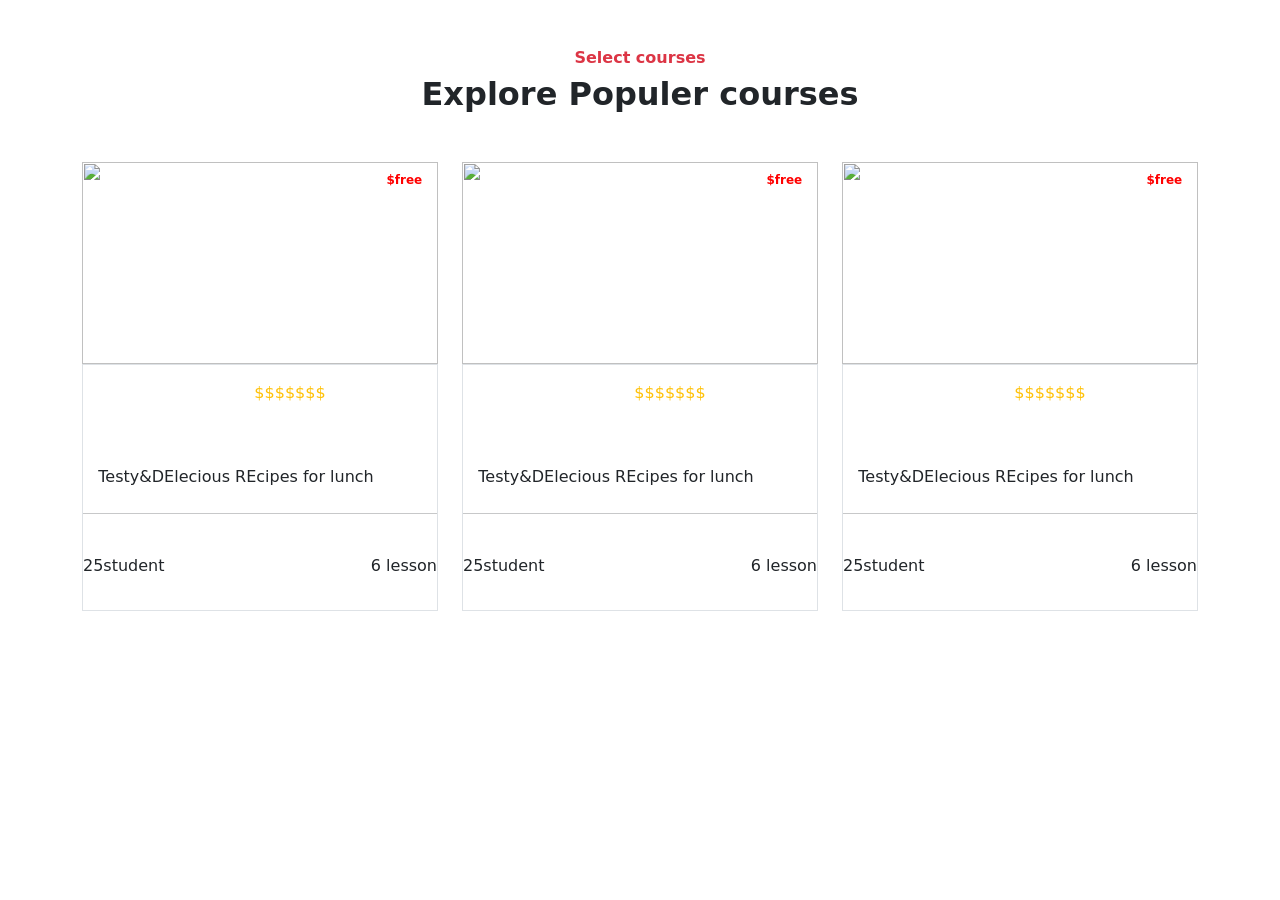
==== index.html @ 07d75192 "first commit" ====
<!DOCTYPE html>
<html lang="en">

<head>
    <meta charset="UTF-8">
    <meta name="viewport" content="width=device-width, initial-scale=1.0">
    <title>Document</title>
    <link href="https://cdn.jsdelivr.net/npm/bootstrap@5.3.8/dist/css/bootstrap.min.css" rel="stylesheet"
        integrity="sha384-sRIl4kxILFvY47J16cr9ZwB07vP4J8+LH7qKQnuqkuIAvNWLzeN8tE5YBujZqJLB" crossorigin="anonymous">
    <link rel="stylesheet" href="mai.css">
</head>

<body>

    <section class="courses text-center py-5">
        <h6 class="text-danger  fw-bold">Select courses</h6>
        <h2 class="fw-bold mb-5">Explore Populer courses</h2>

        <div class="container">
            <div class="row g-4 justify-content-center">
               <div class="col-md-4">
                    <div class="position-relative">
                        <img width="100%" height="202px"
                            src="https://keenitsolutions.com/products/html/educavo/assets/images/courses/main-home/1.jpg">
                        <span class="badge position-absolute top-0 end-0 m-2 " >$free</span>
                    </div>
                    <div class="border xx">
                        <div class="card-body d-flex flex-column  gap-2">
                            <p class="text-warning mb-1 mt-3 yy">$$$$$$$</p>
                            <a href="#" class="mt-5 me-5"> Testy&DElecious REcipes for lunch</a>
                            <hr>
                            <div class="bg-white  d-flex justify-content-between py-3">
                                <p>25student</p>
                                <p>6 lesson</p>

                            </div>

                        </div>

                    </div>

                </div>

               <div class="col-md-4">
                    <div class="position-relative">
                        <img width="100%" height="202px"
                            src="https://keenitsolutions.com/products/html/educavo/assets/images/courses/main-home/1.jpg">
                        <span class="badge position-absolute top-0 end-0 m-2 " >$free</span>
                    </div>
                    <div class="border xx">
                        <div class="card-body d-flex flex-column  gap-2">
                            <p class="text-warning mb-1 mt-3 yy">$$$$$$$</p>
                            <a href="#" class="mt-5 me-5"> Testy&DElecious REcipes for lunch</a>
                            <hr>
                            <div class="bg-white  d-flex justify-content-between py-3">
                                <p>25student</p>
                                <p>6 lesson</p>

                            </div>

                        </div>

                    </div>

                </div>

                <div class="col-md-4">
                    <div class="position-relative">
                        <img width="100%" height="202px"
                            src="https://keenitsolutions.com/products/html/educavo/assets/images/courses/main-home/1.jpg">
                        <span class="badge position-absolute top-0 end-0 m-2 " >$free</span>
                    </div>
                    <div class="border xx">
                        <div class="card-body d-flex flex-column  gap-2">
                            <p class="text-warning mb-1 mt-3 yy">$$$$$$$</p>
                            <a href="#" class="mt-5 me-5"> Testy&DElecious REcipes for lunch</a>
                            <hr>
                            <div class="bg-white  d-flex justify-content-between py-3">
                                <p>25student</p>
                                <p>6 lesson</p>

                            </div>

                        </div>

                    </div>

                </div>


            </div>
        </div>

    </section>













    <script src="https://cdn.jsdelivr.net/npm/bootstrap@5.3.8/dist/js/bootstrap.bundle.min.js"
        integrity="sha384-FKyoEForCGlyvwx9Hj09JcYn3nv7wiPVlz7YYwJrWVcXK/BmnVDxM+D2scQbITxI"
        crossorigin="anonymous"></script>

</body>

</html>
---- mai.css ----
*{
    margin: 0;
    padding: 0;
    box-sizing: border-box;
}
a{
    text-decoration: none;
    color: inherit;
}


.xx{
 
position: relative;
}
.yy{
    margin-left: 60px;
}
.ss{
    margin-top: 150px;
margin-right: 100px;
position: absolute;
right: 10px;
top: 25px;
display: flex;
gap: 40px;
}
.badge{
    color: red;
}
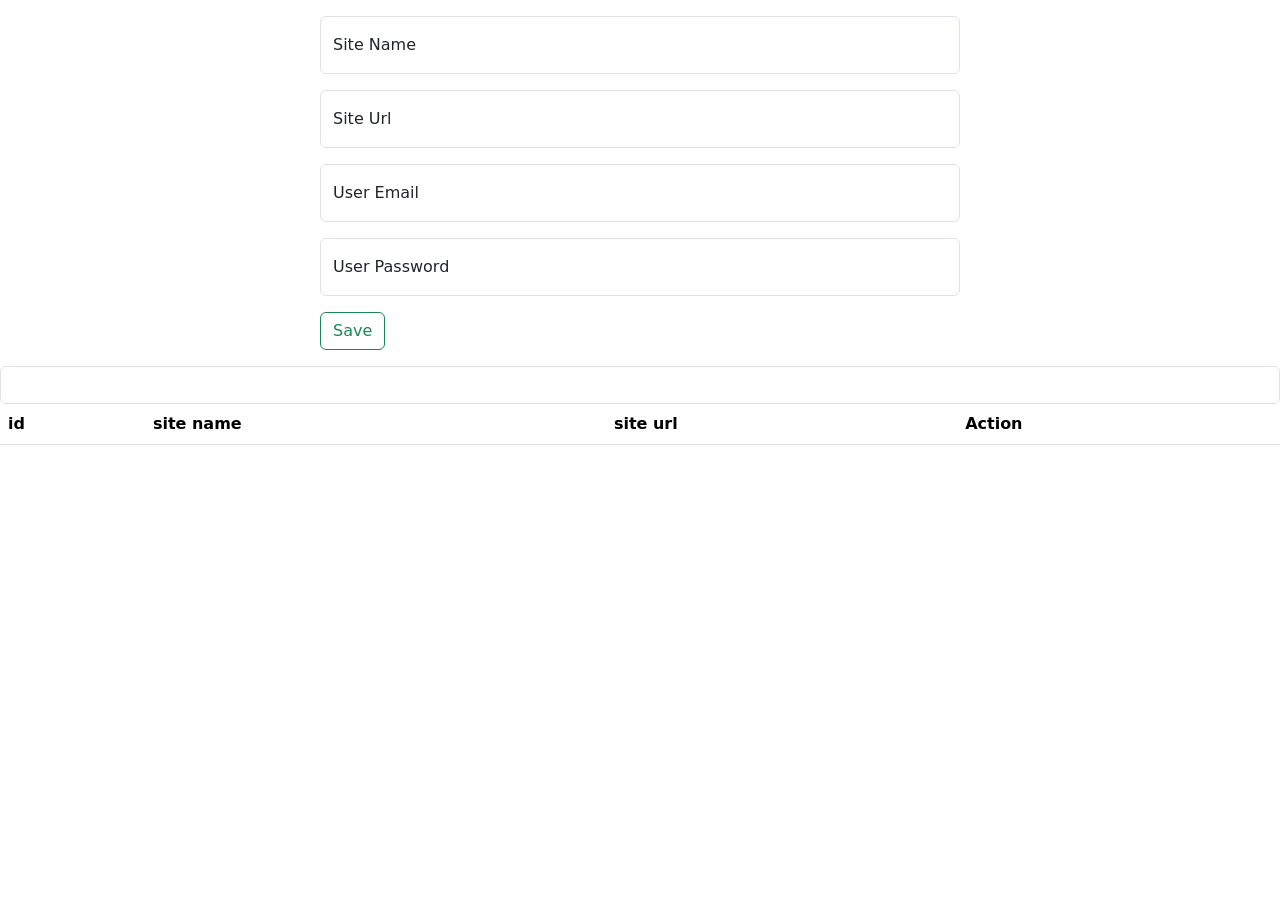
==== commit a2697772: "first commit" ====
--- a/index.html
+++ b/index.html
@@ -7,92 +7,52 @@
     <title>Document</title>
     <link href="https://cdn.jsdelivr.net/npm/bootstrap@5.3.8/dist/css/bootstrap.min.css" rel="stylesheet"
         integrity="sha384-sRIl4kxILFvY47J16cr9ZwB07vP4J8+LH7qKQnuqkuIAvNWLzeN8tE5YBujZqJLB" crossorigin="anonymous">
-    <link rel="stylesheet" href="mai.css">
+    <link rel="stylesheet" href="main.css">
 </head>
 
 <body>
+<form class="BookMarkForm w-50 m-auto mt-3">
+    <div class="form-floating mb-3">
+        <input type="text" class="form-control" id="floatingInput" placeholder="Enter Site Name">
+        <label for="floatingInput">Site Name</label>
+    </div>
 
-    <section class="courses text-center py-5">
-        <h6 class="text-danger  fw-bold">Select courses</h6>
-        <h2 class="fw-bold mb-5">Explore Populer courses</h2>
+    <div class="form-floating mb-3">
+        <input type="text" class="form-control" id="floatingInput" placeholder="Enter Site Url">
+        <label for="floatingInput">Site Url</label>
+    </div>
 
-        <div class="container">
-            <div class="row g-4 justify-content-center">
-               <div class="col-md-4">
-                    <div class="position-relative">
-                        <img width="100%" height="202px"
-                            src="https://keenitsolutions.com/products/html/educavo/assets/images/courses/main-home/1.jpg">
-                        <span class="badge position-absolute top-0 end-0 m-2 " >$free</span>
-                    </div>
-                    <div class="border xx">
-                        <div class="card-body d-flex flex-column  gap-2">
-                            <p class="text-warning mb-1 mt-3 yy">$$$$$$$</p>
-                            <a href="#" class="mt-5 me-5"> Testy&DElecious REcipes for lunch</a>
-                            <hr>
-                            <div class="bg-white  d-flex justify-content-between py-3">
-                                <p>25student</p>
-                                <p>6 lesson</p>
+    <div class="form-floating mb-3">
+        <input type="email" class="form-control" id="floatingInput" placeholder="Enter User Email">
+        <label for="floatingInput">User Email</label>
+    </div>
 
-                            </div>
+    <div class="form-floating mb-3">
+        <input type="password" class="form-control" id="floatingInput" placeholder="Enter User Password">
+        <label for="floatingInput">User Password</label>
+    </div>
 
-                        </div>
+    <div class="form-floating mb-3">
+        <button class="btn btn-outline-success" type="submit">Save</button>
+    </div>
+</form>
+<input tupe="text" class="form-control  searchInput">
 
-                    </div>
+<table class="table">
+    <thead>
+        <th>id</th>
+        <th>site name</th>
+        <th>site url</th>
+        <th>Action</th>
+         
+       
+    </thead>
 
-                </div>
+    <tbody class="sitesData">
+    </tbody>
+</table>
 
-               <div class="col-md-4">
-                    <div class="position-relative">
-                        <img width="100%" height="202px"
-                            src="https://keenitsolutions.com/products/html/educavo/assets/images/courses/main-home/1.jpg">
-                        <span class="badge position-absolute top-0 end-0 m-2 " >$free</span>
-                    </div>
-                    <div class="border xx">
-                        <div class="card-body d-flex flex-column  gap-2">
-                            <p class="text-warning mb-1 mt-3 yy">$$$$$$$</p>
-                            <a href="#" class="mt-5 me-5"> Testy&DElecious REcipes for lunch</a>
-                            <hr>
-                            <div class="bg-white  d-flex justify-content-between py-3">
-                                <p>25student</p>
-                                <p>6 lesson</p>
-
-                            </div>
-
-                        </div>
-
-                    </div>
-
-                </div>
-
-                <div class="col-md-4">
-                    <div class="position-relative">
-                        <img width="100%" height="202px"
-                            src="https://keenitsolutions.com/products/html/educavo/assets/images/courses/main-home/1.jpg">
-                        <span class="badge position-absolute top-0 end-0 m-2 " >$free</span>
-                    </div>
-                    <div class="border xx">
-                        <div class="card-body d-flex flex-column  gap-2">
-                            <p class="text-warning mb-1 mt-3 yy">$$$$$$$</p>
-                            <a href="#" class="mt-5 me-5"> Testy&DElecious REcipes for lunch</a>
-                            <hr>
-                            <div class="bg-white  d-flex justify-content-between py-3">
-                                <p>25student</p>
-                                <p>6 lesson</p>
-
-                            </div>
-
-                        </div>
-
-                    </div>
-
-                </div>
-
-
-            </div>
-        </div>
-
-    </section>
-
+  
 
 
 
@@ -108,6 +68,7 @@
     <script src="https://cdn.jsdelivr.net/npm/bootstrap@5.3.8/dist/js/bootstrap.bundle.min.js"
         integrity="sha384-FKyoEForCGlyvwx9Hj09JcYn3nv7wiPVlz7YYwJrWVcXK/BmnVDxM+D2scQbITxI"
         crossorigin="anonymous"></script>
+        <script src="main.js"></script>
 
 </body>
 
--- a/main.css
+++ b/main.css
@@ -0,0 +1,30 @@
+*{
+    margin: 0;
+    padding: 0;
+    box-sizing: border-box;
+}
+a{
+    text-decoration: none;
+    color: inherit;
+}
+
+
+.xx{
+ 
+position: relative;
+}
+.yy{
+    margin-left: 60px;
+}
+.ss{
+    margin-top: 150px;
+margin-right: 100px;
+position: absolute;
+right: 10px;
+top: 25px;
+display: flex;
+gap: 40px;
+}
+.badge{
+    color: red;
+}
